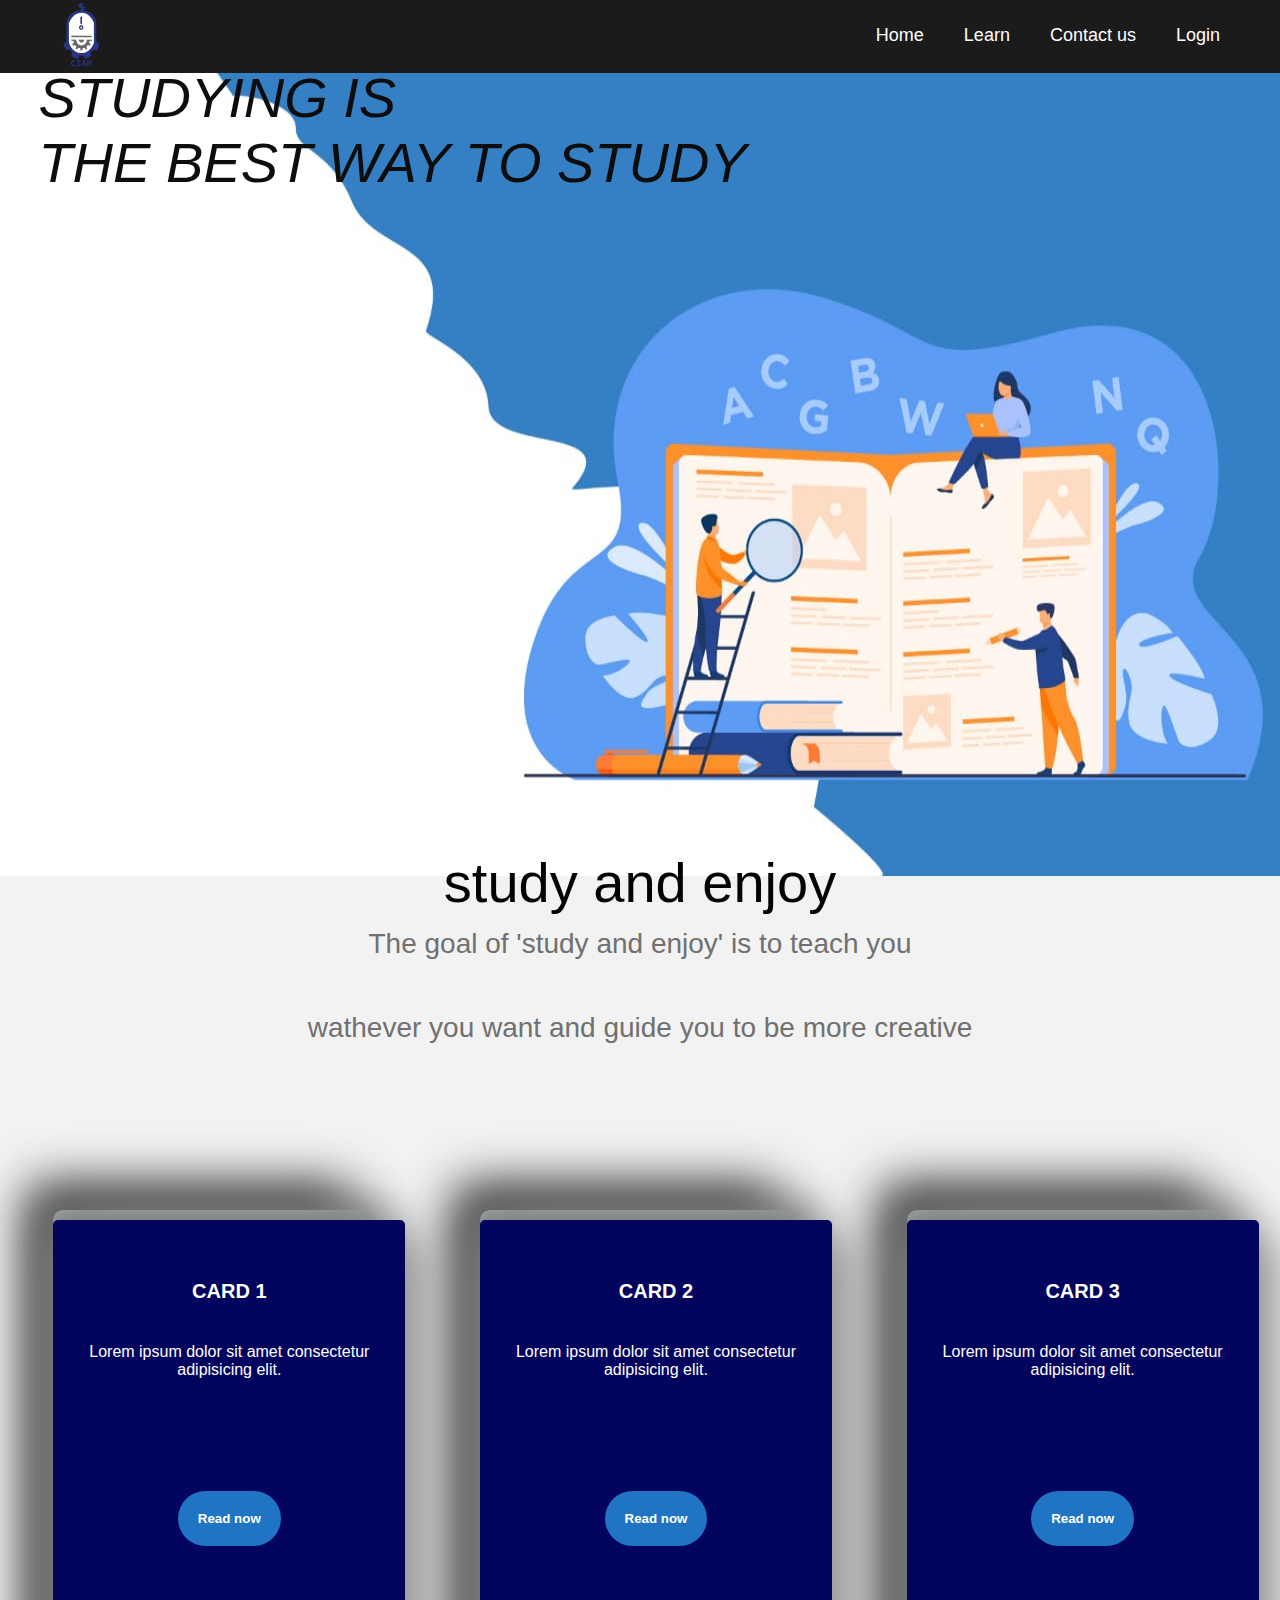
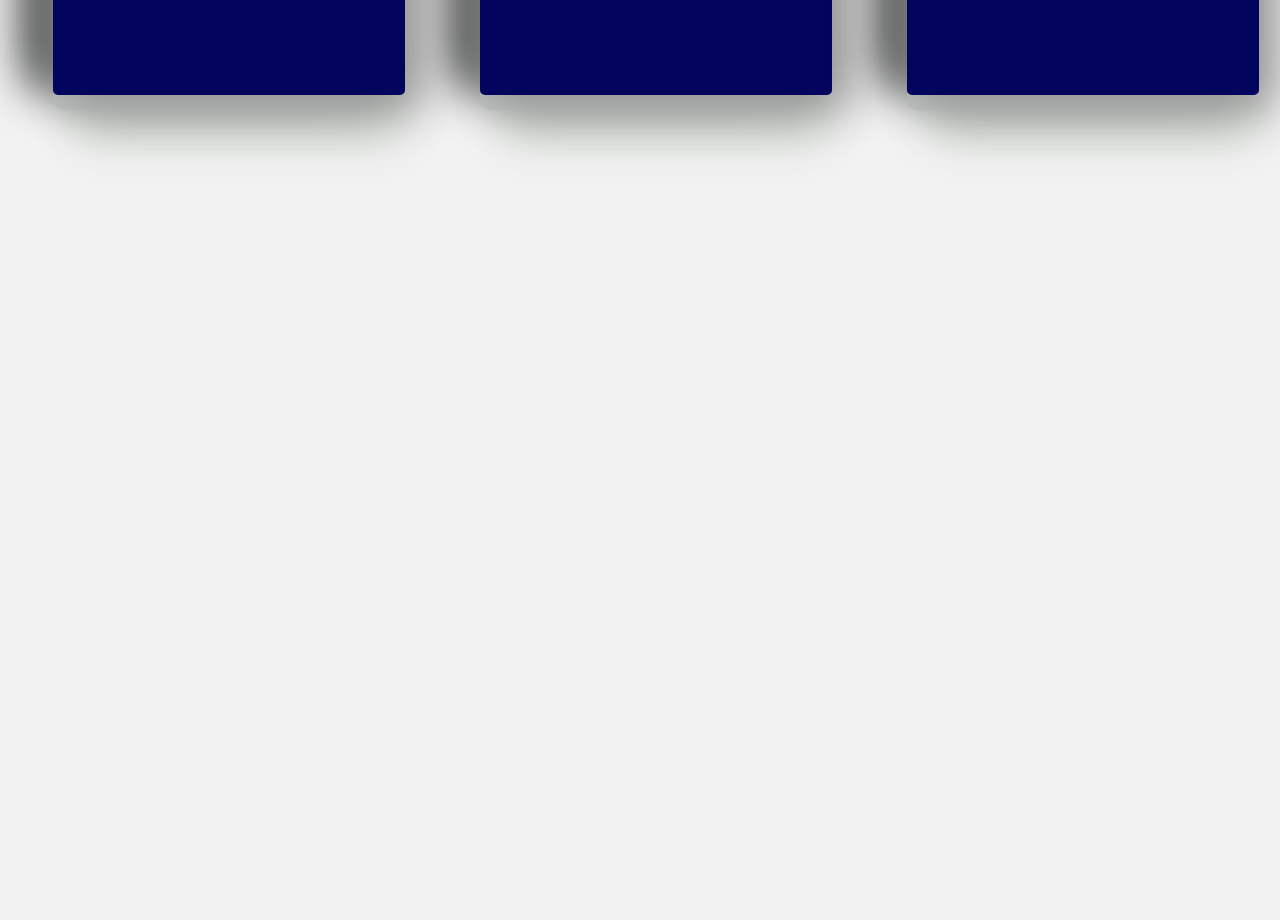
==== sassy/home.html @ 5fdf3fb9 "ciam" ====
<!DOCTYPE html>
<html>
<head>
    <link rel="stylesheet" href="./font-awesome-4.7.0/font-awesome-4.7.0/css/font-awesome.min.css">
    <meta charset='utf-8'>
    <meta http-equiv='X-UA-Compatible' content='IE=edge'>
    <style id="applicationStylesheet" type="text/css"></style>

    <link rel="stylesheet" href="./styles/home_page.css">

    <script src="https://code.jquery.com/jquery-1.10.2.js"></script>
    <script src="https://code.jquery.com/jquery-3.6.0.js" integrity="sha256-H+K7U5CnXl1h5ywQfKtSj8PCmoN9aaq30gDh27Xc0jk=" crossorigin="anonymous"></script>  
        
         
</head> 
    
    <body> 


       <div class="home_page">
		   <img src="./images/WhatsApp Image 2021-10-30 at 20.59.26.jpeg" class="background">
            
        	    <figcaption class="background__info">
                    <span>ENJOYING AND <br/>STUDYING IS <br/>THE BEST WAY TO STUDY</span>
				</figcaption>
            
			  <div class="item">
				<span>study and enjoy</span>
            
			 
			    <p class="item__sub">
				    The goal of 'study and enjoy' is to teach you <br>
                    wathever you want and guide         
                    you to be more creative
                </p>
            </div>
      
            
            
                <div class="card__container">
                  <div class="card">
                    <div class="card__content">
                      <h3 class="card__header">Card 1</h3>
                      <p class="card__info">Lorem ipsum dolor sit amet consectetur adipisicing elit.</p>
                      <button class="card__button">Read now</button>
                    </div>
                  </div>
                  <div class="card">
                    <div class="card__content">
                      <h3 class="card__header">Card 2</h3>
                      <p class="card__info">Lorem ipsum dolor sit amet consectetur adipisicing elit.</p>
                      <button class="card__button">Read now</button>
                    </div>
                  </div>
                  <div class="card">
                    <div class="card__content">
                      <h3 class="card__header">Card 3</h3>
                      <p class="card__info">Lorem ipsum dolor sit amet consectetur adipisicing elit.</p>
                      <button class="card__button">Read now</button>
                    </div>
                  </div>
                </div>
              
        </div>
    
    </body> 
	<div class="nav">
		<script>
			$(function(){
			  $(".nav").load("index.html");
			});
			
		</script>
	</div>

    
    

</html>
---- sassy/styles/home_page.css ----
@import url("https://fonts.googleapis.com/css2?family=Roboto:ital,wght@0,300;0,400;0,500;0,700;1,400&display=swap");
.home_page {
  position: absolute;
  width: 100%;
  height: 280%;
}

.background {
  position: absolute;
  width: 100%;
  height: 32%;
  top: 70px;
  overflow: visible;
  -o-object-fit: fill;
     object-fit: fill;
}

.background__info {
  position: relative;
  bottom: 0%;
  left: 3%;
  white-space: nowrap;
  text-align: left;
  font-family: Segoe UI;
  font-style: italic;
  font-weight: 300;
  font-size: 350%;
  color: #0e0d0d;
}

#Rectangle_1 {
  opacity: 0.4;
  fill: white;
  stroke: #707070;
  stroke-width: 1px;
  stroke-linejoin: miter;
  stroke-linecap: butt;
  stroke-miterlimit: 4;
  shape-rendering: auto;
}

.item {
  bottom: -26%;
  overflow: visible;
  position: relative;
  white-space: nowrap;
  text-align: center;
  font-family: Segoe UI;
  font-style: normal;
  font-weight: normal;
  font-size: 350%;
  color: #030303;
}

.item__sub {
  position: relative;
  height: 268px;
  line-height: 84px;
  margin-top: -13px;
  font-family: Arial;
  font-style: normal;
  font-weight: normal;
  font-size: 50%;
  color: #707070;
  vertical-align: super;
}

*,
*::before,
*::after {
  margin: 0;
  padding: 0;
  -webkit-box-sizing: border-box;
          box-sizing: border-box;
  font-family: "Roboto", sans-serif;
}

.container {
  position: absolute;
  width: 100%;
  height: 100vh;
  background: #2c302d;
}

.card {
  width: 75%;
  height: 80%;
  max-height: 500px;
  text-align: center;
  background: #c3cac7;
  border-radius: 10px;
  -webkit-box-shadow: 25px 25px 50px #bfc9bf, -25px -25px 50px #2d302f;
          box-shadow: 25px 25px 50px #bfc9bf, -25px -25px 50px #2d302f;
}

.card__container {
  display: -ms-grid;
  display: grid;
  width: 100%;
  height: 75%;
  -ms-grid-columns: 1fr 1fr 1fr;
      grid-template-columns: 1fr 1fr 1fr;
  -webkit-box-align: center;
      -ms-flex-align: center;
          align-items: center;
  justify-items: center;
  color: white;
}

.card__content {
  width: 110%;
  height: 95%;
  background: #03045e;
  margin: 10px auto;
  border-radius: 5px;
  padding: 20px;
  cursor: pointer;
  -webkit-box-shadow: 16px 16px 44px #999999,  -16px -16px 44px #6e706e;
          box-shadow: 16px 16px 44px #999999,  -16px -16px 44px #6e706e;
  -webkit-transition: 0.3s all ease-in-out;
  transition: 0.3s all ease-in-out;
}

.card__content:hover {
  margin-top: -10px;
}

.card__header {
  text-transform: uppercase;
  font-size: 20px;
  margin: 40px auto;
}

.card__button {
  padding: 20px;
  border-radius: 50px;
  background: #1f75c4;
  color: white;
  font-weight: bold;
  cursor: pointer;
  border: none;
  margin: 112px auto;
}

@media all and (max-width: 770px) {
  .card {
    height: 50%;
    top: 50%;
  }
  .card__container {
    display: unset;
    height: 50%;
    top: 50%;
    left: 10%;
    position: inherit;
  }
}

.jCXGzV {
  position: relative;
  overflow: hidden;
  color: #00abf5;
  cursor: pointer;
}

h4 {
  display: block;
  -webkit-margin-before: 1.33em;
          margin-block-start: 1.33em;
  -webkit-margin-after: 1.33em;
          margin-block-end: 1.33em;
  -webkit-margin-start: 0px;
          margin-inline-start: 0px;
  -webkit-margin-end: 0px;
          margin-inline-end: 0px;
  font-weight: bold;
}
/*# sourceMappingURL=home_page.css.map */
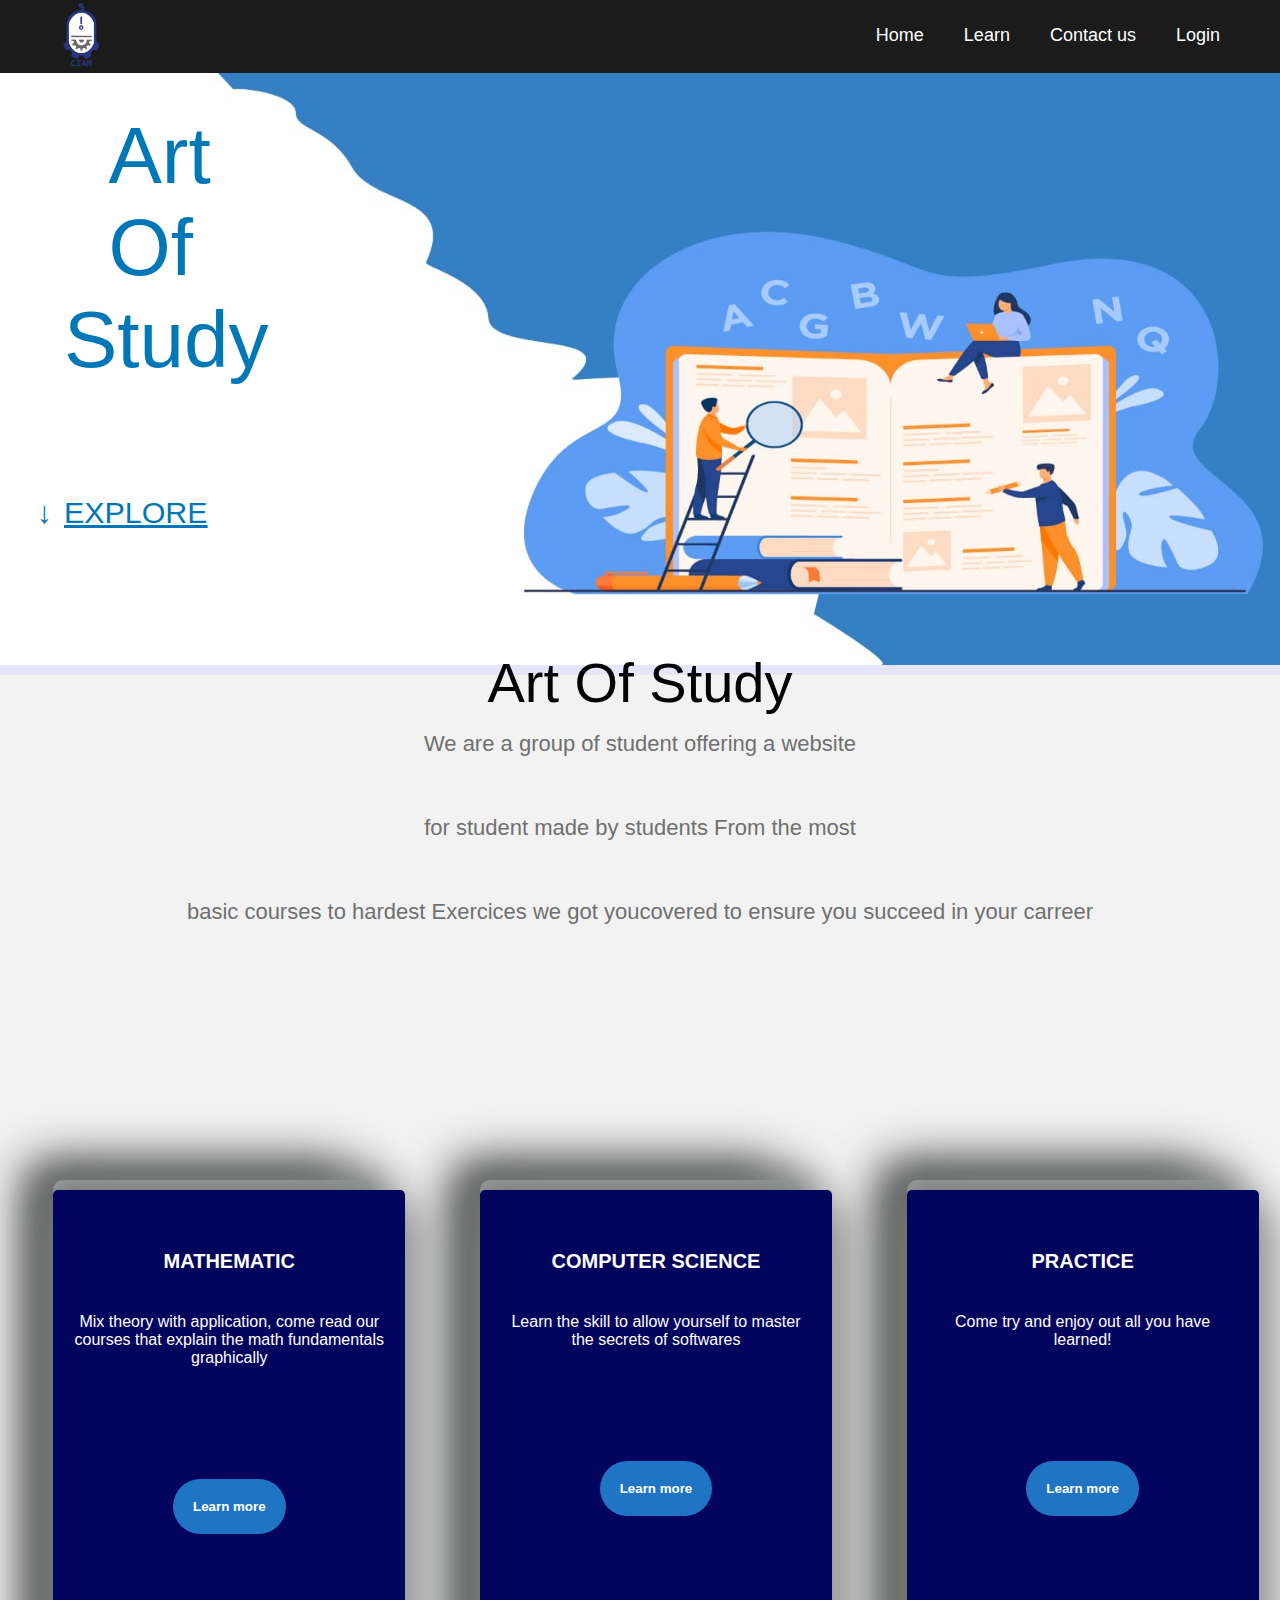
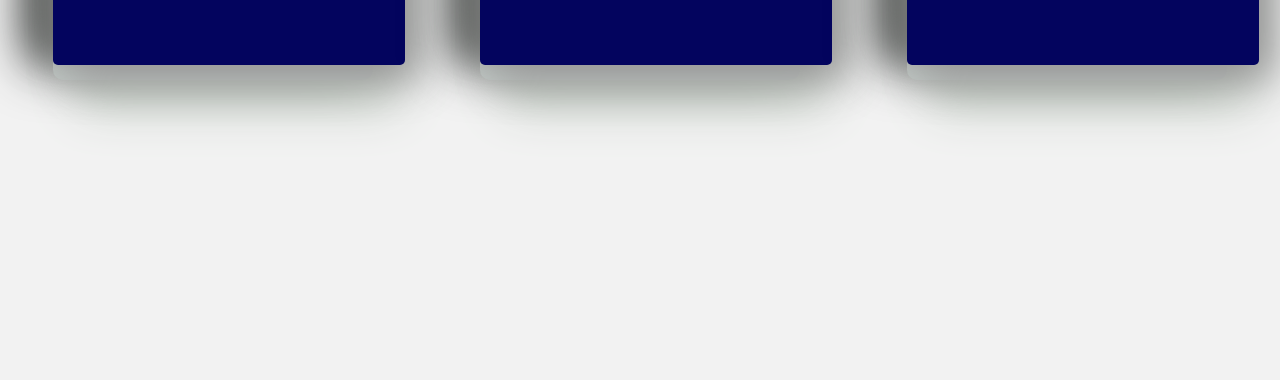
==== commit 201445f3: "enter" ====
--- a/sassy/home.html
+++ b/sassy/home.html
@@ -3,11 +3,10 @@
 <head>
     <link rel="stylesheet" href="./font-awesome-4.7.0/font-awesome-4.7.0/css/font-awesome.min.css">
     <meta charset='utf-8'>
-    <meta http-equiv='X-UA-Compatible' content='IE=edge'>
-    <style id="applicationStylesheet" type="text/css"></style>
+    <meta name="viewport" content="width=device-width, initial-scale=1.0">
 
     <link rel="stylesheet" href="./styles/home_page.css">
-
+    <meta name ="viewport" content="width=device-width , initial-scale=1.0,maximum-scale=1.0,user-scale=no" >
     <script src="https://code.jquery.com/jquery-1.10.2.js"></script>
     <script src="https://code.jquery.com/jquery-3.6.0.js" integrity="sha256-H+K7U5CnXl1h5ywQfKtSj8PCmoN9aaq30gDh27Xc0jk=" crossorigin="anonymous"></script>  
         
@@ -16,64 +15,82 @@
     
     <body> 
 
-
+      
        <div class="home_page">
-		   <img src="./images/WhatsApp Image 2021-10-30 at 20.59.26.jpeg" class="background">
-            
-        	    <figcaption class="background__info">
-                    <span>ENJOYING AND <br/>STUDYING IS <br/>THE BEST WAY TO STUDY</span>
-				</figcaption>
+		   <img src="./images/WhatsApp Image 2021-10-30 at 20.59.26.jpeg" class="background1"> 
+       <img src="./images/WhatsApp Image 2021-11-05 at 17.06.16.jpeg" class="background2">
+       <span class="title">&nbsp;&nbsp;Art<br>&nbsp; Of<br>Study </span>
+       <a class="explore" href="#card__container">  EXPLORE <span class="explore__arrow">&#8595; </span> </a>     
+        	    
             
 			  <div class="item">
-				<span>study and enjoy</span>
-            
+				<span>Art Of Study</span>
+            <br>
 			 
 			    <p class="item__sub">
-				    The goal of 'study and enjoy' is to teach you <br>
-                    wathever you want and guide         
-                    you to be more creative
+				    We are a group of student   offering 
+            a website <br>for student  made by students
+            From the most <br>basic courses to hardest Exercices 
+            we got you<br id='mobile'>covered  to ensure you succeed in your carreer
                 </p>
             </div>
       
             
             
-                <div class="card__container">
-                  <div class="card">
+                <div class="card__container" >
+                  <div class="card" id="card__container">
                     <div class="card__content">
-                      <h3 class="card__header">Card 1</h3>
-                      <p class="card__info">Lorem ipsum dolor sit amet consectetur adipisicing elit.</p>
-                      <button class="card__button">Read now</button>
+                      <h3 class="card__header">Mathematic</h3>
+                      <p class="card__info">Mix theory with application, come read our courses that explain the math fundamentals graphically</p>
+                      <button class="card__button">Learn more</button>
                     </div>
                   </div>
                   <div class="card">
                     <div class="card__content">
-                      <h3 class="card__header">Card 2</h3>
-                      <p class="card__info">Lorem ipsum dolor sit amet consectetur adipisicing elit.</p>
-                      <button class="card__button">Read now</button>
+                      <h3 class="card__header">Computer Science</h3>
+                      <p class="card__info">Learn the skill to allow yourself to master the secrets of softwares</p>
+                      <button class="card__button">Learn more</button>
                     </div>
                   </div>
                   <div class="card">
                     <div class="card__content">
-                      <h3 class="card__header">Card 3</h3>
-                      <p class="card__info">Lorem ipsum dolor sit amet consectetur adipisicing elit.</p>
-                      <button class="card__button">Read now</button>
+                      <h3 class="card__header">Practice</h3>
+                      <p class="card__info">Come try and enjoy out all you have learned!</p>
+                      <button class="card__button">Learn more</button>
                     </div>
                   </div>
                 </div>
-              
-        </div>
-    
-    </body> 
-	<div class="nav">
-		<script>
-			$(function(){
-			  $(".nav").load("index.html");
-			});
-			
-		</script>
-	</div>
+        
 
-    
+<div class="mouse_scroll">
+
+  <div class="mouse" >
+    <div class="wheel" href='#card__container'></div>
+  </div>
+  <div>
+    <a class="m_scroll_arrows unu"  href="#card__container"></a>
+    <a class="m_scroll_arrows doi"  href="#card__container"></a>
+    <a class="m_scroll_arrows trei" href="#card__container"></a>
+  </div>
+</div>
+
+   
+        </div>    
+      </body>
+      <div class="nav">
+        <script>
+          $(function(){
+            $(".nav").load("index.html");
+          });
+          
+        </script>
+      </div>
+      
+
+</html>
     
 
-</html>+
+
+
+
--- a/sassy/styles/home_page.css
+++ b/sassy/styles/home_page.css
@@ -1,24 +1,39 @@
 @import url("https://fonts.googleapis.com/css2?family=Roboto:ital,wght@0,300;0,400;0,500;0,700;1,400&display=swap");
+html {
+  scroll-behavior: smooth;
+}
+
+* {
+  -webkit-box-sizing: unset;
+          box-sizing: unset;
+}
+
 .home_page {
   position: absolute;
   width: 100%;
-  height: 280%;
-}
-
-.background {
+  height: 1100px;
+}
+
+.background1 {
   position: absolute;
   width: 100%;
-  height: 32%;
+  height: 55%;
   top: 70px;
   overflow: visible;
   -o-object-fit: fill;
      object-fit: fill;
-}
-
-.background__info {
+  border-top-width: 0px;
+  border-top-style: solid;
+  border-bottom-width: 10px;
+  border-bottom-style: solid;
+  color: lavender;
+}
+
+.background1__info {
   position: relative;
   bottom: 0%;
   left: 3%;
+  display: inline;
   white-space: nowrap;
   text-align: left;
   font-family: Segoe UI;
@@ -28,19 +43,17 @@
   color: #0e0d0d;
 }
 
-#Rectangle_1 {
-  opacity: 0.4;
-  fill: white;
-  stroke: #707070;
-  stroke-width: 1px;
-  stroke-linejoin: miter;
-  stroke-linecap: butt;
-  stroke-miterlimit: 4;
-  shape-rendering: auto;
+.title {
+  position: relative;
+  left: 5%;
+  top: 10%;
+  font-size: 80px;
+  font-weight: 400;
+  color: #0077b6;
 }
 
 .item {
-  bottom: -26%;
+  top: 34%;
   overflow: visible;
   position: relative;
   white-space: nowrap;
@@ -53,14 +66,18 @@
 }
 
 .item__sub {
+  display: -webkit-inline-box !important;
+  display: -ms-inline-flexbox !important;
+  display: inline-flex !important;
+  inline-size: auto;
   position: relative;
-  height: 268px;
+  height: 309px;
   line-height: 84px;
   margin-top: -13px;
   font-family: Arial;
   font-style: normal;
   font-weight: normal;
-  font-size: 50%;
+  font-size: 22px;
   color: #707070;
   vertical-align: super;
 }
@@ -76,7 +93,8 @@
 }
 
 .container {
-  position: absolute;
+  position: -webkit-sticky;
+  position: sticky;
   width: 100%;
   height: 100vh;
   background: #2c302d;
@@ -84,20 +102,24 @@
 
 .card {
   width: 75%;
-  height: 80%;
+  height: 75%;
   max-height: 500px;
+  -webkit-box-sizing: border-box !important;
+          box-sizing: border-box !important;
   text-align: center;
   background: #c3cac7;
   border-radius: 10px;
-  -webkit-box-shadow: 25px 25px 50px #bfc9bf, -25px -25px 50px #2d302f;
-          box-shadow: 25px 25px 50px #bfc9bf, -25px -25px 50px #2d302f;
+  -webkit-box-shadow: 25px 25px 50px #bfc9bf, -25px -15px 50px #2d302f;
+          box-shadow: 25px 25px 50px #bfc9bf, -25px -15px 50px #2d302f;
 }
 
 .card__container {
+  position: absolute;
+  top: 80%;
   display: -ms-grid;
   display: grid;
   width: 100%;
-  height: 75%;
+  height: 100%;
   -ms-grid-columns: 1fr 1fr 1fr;
       grid-template-columns: 1fr 1fr 1fr;
   -webkit-box-align: center;
@@ -115,16 +137,16 @@
   border-radius: 5px;
   padding: 20px;
   cursor: pointer;
-  -webkit-box-shadow: 16px 16px 44px #999999, - -16px -16px 44px #6e706e;
-          box-shadow: 16px 16px 44px #999999, - -16px -16px 44px #6e706e;
+  -webkit-box-shadow: 16px 16px 40px #999999, + -16px -16px 40px #6e706e;
+          box-shadow: 16px 16px 40px #999999, + -16px -16px 40px #6e706e;
   -webkit-transition: 0.3s all ease-in-out;
   transition: 0.3s all ease-in-out;
 }
 
 .card__content:hover {
-  margin-top: -10px;
+  margin-top: -20px;
 }
 
 .card__header {
@@ -142,39 +164,259 @@
   cursor: pointer;
   border: none;
   margin: 112px auto;
-}
-
-@media all and (max-width: 770px) {
+  position: relative;
+}
+
+@media all and (max-width: 790px) {
+  nav .logo {
+    font-size: 60%;
+  }
   .card {
-    height: 50%;
+    background: none;
     top: 50%;
+    -webkit-box-shadow: none;
+            box-shadow: none;
+  }
+  .item {
+    font-size: 300%;
+    top: 72%;
+  }
+  .item__sub {
+    font-size: 17.5px;
   }
   .card__container {
     display: unset;
-    height: 50%;
-    top: 50%;
-    left: 10%;
+    height: 90%;
+    top: 110%;
+    left: 20%;
+    width: 80%;
     position: inherit;
-  }
-}
-
-.jCXGzV {
-  position: relative;
-  overflow: hidden;
-  color: #00abf5;
+    -ms-grid-rows: 1fr 1fr 1fr;
+        grid-template-rows: 1fr 1fr 1fr;
+  }
+  .background1 {
+    display: none;
+  }
+  .background2 {
+    position: absolute;
+    width: 100%;
+    height: 70%;
+    top: 16px;
+    overflow: visible;
+    -o-object-fit: fill;
+       object-fit: fill;
+    border-top-width: 0px;
+    border-top-style: solid;
+    border-bottom-width: 10px;
+    border-bottom-style: solid;
+    color: lavender;
+  }
+  .title {
+    display: none;
+  }
+  .explore {
+    display: none;
+  }
+  .card__content {
+    height: 90%;
+  }
+  .mouse_scroll {
+    display: block;
+    margin: 0 auto;
+    width: 24px;
+    height: 100px;
+    margin-top: 125px;
+    position: absolute;
+    top: 3%;
+    left: 90%;
+  }
+  .m_scroll_arrows {
+    display: block;
+    width: 5px;
+    height: 5px;
+    /* IE 9 */
+    -webkit-transform: rotate(45deg);
+    /* Chrome, Safari, Opera */
+    transform: rotate(45deg);
+    border-right: 2px solid white;
+    border-bottom: 2px solid white;
+    margin: 0 0 3px 4px;
+    width: 16px;
+    height: 16px;
+  }
+  .unu {
+    margin-top: 1px;
+  }
+  .unu, .doi, .trei {
+    -webkit-animation: mouse-scroll 1s infinite;
+    animation: mouse-scroll 1s infinite;
+  }
+  .unu {
+    -webkit-animation-delay: .1s;
+    -moz-animation-delay: .1s;
+    -webkit-animation-direction: alternate;
+    animation-direction: alternate;
+    -webkit-animation-delay: alternate;
+            animation-delay: alternate;
+  }
+  .doi {
+    -webkit-animation-delay: .2s;
+    -moz-animation-delay: .2s;
+    -webkit-animation-direction: alternate;
+    animation-delay: .2s;
+    animation-direction: alternate;
+    margin-top: -6px;
+  }
+  .trei {
+    -webkit-animation-delay: .3s;
+    -moz-animation-delay: .3s;
+    -webkit-animation-direction: alternate;
+    animation-delay: .3s;
+    animation-direction: alternate;
+    margin-top: -6px;
+  }
+  .mouse {
+    height: 42px;
+    width: 24px;
+    border-radius: 14px;
+    -webkit-transform: none;
+            transform: none;
+    border: 2px solid #afaaaa;
+    top: 170px;
+  }
+  .wheel {
+    height: 5px;
+    width: 2px;
+    display: block;
+    margin: 5px auto;
+    background: #e7e7e7;
+    position: relative;
+    height: 4px;
+    width: 4px;
+    border: 2px solid #626161;
+    border-radius: 8px;
+  }
+  .wheel {
+    -webkit-animation: mouse-wheel 0.6s linear infinite;
+    animation: mouse-wheel 0.6s linear infinite;
+  }
+  @-webkit-keyframes mouse-wheel {
+    0% {
+      opacity: 1;
+      -webkit-transform: translateY(0);
+      transform: translateY(0);
+    }
+    100% {
+      opacity: 0;
+      -webkit-transform: translateY(6px);
+      transform: translateY(6px);
+    }
+  }
+  @keyframes mouse-wheel {
+    0% {
+      top: 1px;
+    }
+    25% {
+      top: 2px;
+    }
+    50% {
+      top: 3px;
+    }
+    75% {
+      top: 2px;
+    }
+    100% {
+      top: 1px;
+    }
+  }
+  @-webkit-keyframes mouse-scroll {
+    0% {
+      opacity: 0;
+    }
+    50% {
+      opacity: .5;
+    }
+    100% {
+      opacity: 1;
+    }
+  }
+  @keyframes mouse-scroll {
+    0% {
+      opacity: 0;
+    }
+    50% {
+      opacity: .5;
+    }
+    100% {
+      opacity: 1;
+    }
+  }
+}
+
+@media (min-width: 790px) {
+  #mobile {
+    display: none;
+  }
+  .background2 {
+    display: none;
+  }
+}
+
+.explore {
+  content: "\2193";
+  color: #0077b6;
+  position: absolute;
+  top: 45%;
+  left: 5%;
+  width: 1em;
+  height: 1em;
   cursor: pointer;
-}
-
-h4 {
-  display: block;
-  -webkit-margin-before: 1.33em;
-          margin-block-start: 1.33em;
-  -webkit-margin-after: 1.33em;
-          margin-block-end: 1.33em;
-  -webkit-margin-start: 0px;
-          margin-inline-start: 0px;
-  -webkit-margin-end: 0px;
-          margin-inline-end: 0px;
-  font-weight: bold;
+  font-size: 1.9em;
+  -webkit-animation-name: bottom;
+          animation-name: bottom;
+  -webkit-animation-duration: 1s;
+          animation-duration: 1s;
+  -webkit-animation-iteration-count: infinite;
+          animation-iteration-count: infinite;
+  -webkit-animation-timing-function: cubic-bezier(0, 0.42, 0.2, 0.99);
+          animation-timing-function: cubic-bezier(0, 0.42, 0.2, 0.99);
+  -webkit-transition-duration: 0.2s;
+          transition-duration: 0.2s;
+  -webkit-transition-property: fill;
+  transition-property: fill;
+}
+
+.explore__arrow {
+  position: absolute;
+  top: 0;
+  left: -90%;
+  font-weight: 800;
+  scroll-behavior: smooth;
+}
+
+@-webkit-keyframes bottom {
+  0% {
+    /*bottom: 0px;*/
+    -webkit-transform: translateY(-35px);
+            transform: translateY(-35px);
+  }
+  100% {
+    /*bottom: 250px;*/
+    -webkit-transform: translateY(35px);
+            transform: translateY(35px);
+  }
+}
+
+@keyframes bottom {
+  0% {
+    /*bottom: 0px;*/
+    -webkit-transform: translateY(-35px);
+            transform: translateY(-35px);
+  }
+  100% {
+    /*bottom: 250px;*/
+    -webkit-transform: translateY(35px);
+            transform: translateY(35px);
+  }
 }
 /*# sourceMappingURL=home_page.css.map */